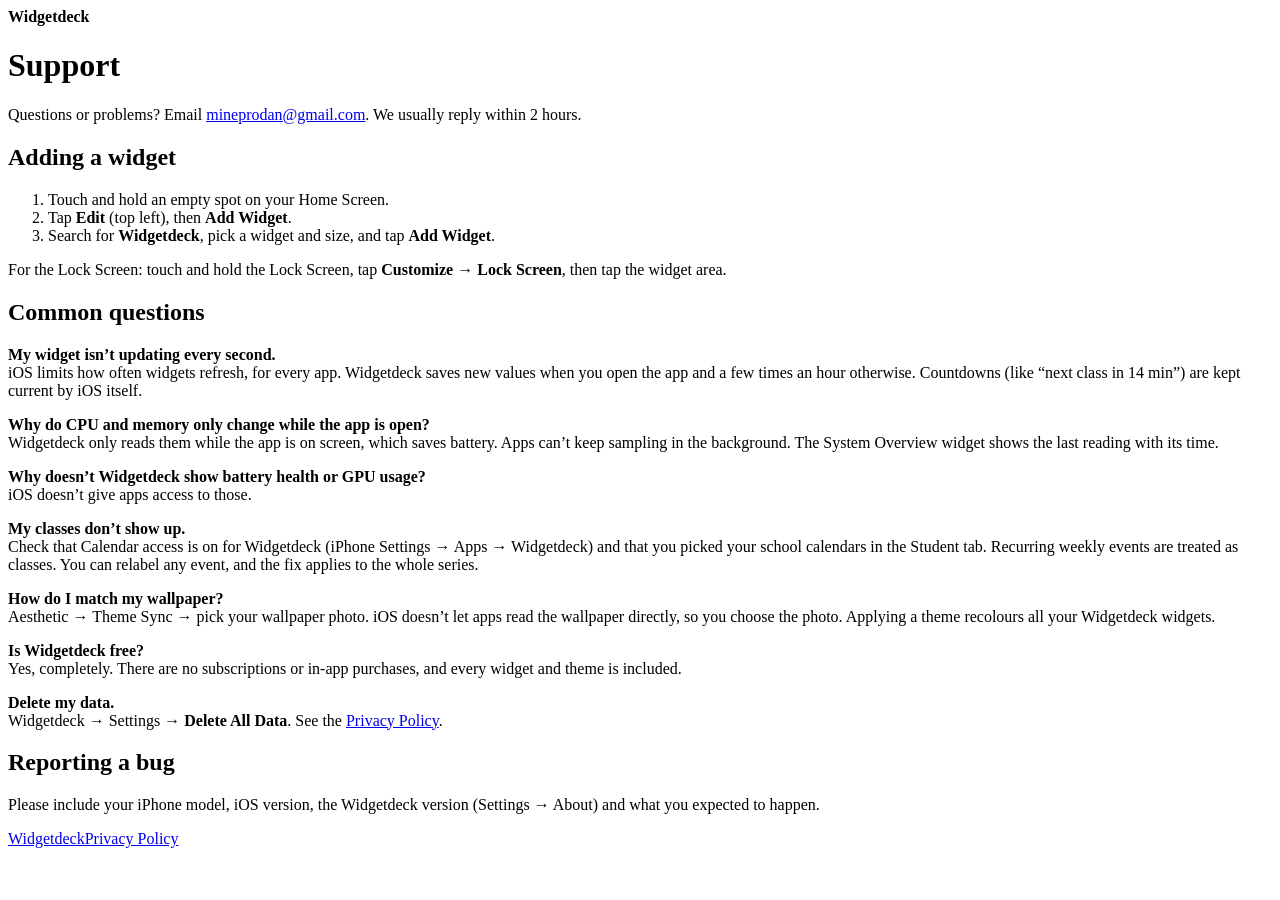
==== docs/github-pages/support/index.html @ 0f03a721 "Widgetdeck: initial open-source import" ====
<!doctype html>
<html lang="en">
<head>
<meta charset="utf-8">
<meta name="viewport" content="width=device-width, initial-scale=1">
<title>Widgetdeck Support</title>
<link rel="stylesheet" href="/style.css">
</head>
<body>
<main>
  <div class="chip"><span class="swatch" aria-hidden="true"></span><b>Widgetdeck</b></div>
  <h1>Support</h1>
  <p class="lede">Questions or problems? Email <a href="mailto:mineprodan@gmail.com">mineprodan@gmail.com</a>. We usually reply within 2 hours.</p>

  <h2>Adding a widget</h2>
  <ol>
    <li>Touch and hold an empty spot on your Home Screen.</li>
    <li>Tap <strong>Edit</strong> (top left), then <strong>Add Widget</strong>.</li>
    <li>Search for <strong>Widgetdeck</strong>, pick a widget and size, and tap <strong>Add Widget</strong>.</li>
  </ol>
  <p>For the Lock Screen: touch and hold the Lock Screen, tap <strong>Customize → Lock Screen</strong>, then tap the widget area.</p>

  <h2>Common questions</h2>
  <p><strong>My widget isn’t updating every second.</strong><br>
  iOS limits how often widgets refresh, for every app. Widgetdeck saves new values when you open the app and a few times an hour otherwise. Countdowns (like “next class in 14 min”) are kept current by iOS itself.</p>
  <p><strong>Why do CPU and memory only change while the app is open?</strong><br>
  Widgetdeck only reads them while the app is on screen, which saves battery. Apps can’t keep sampling in the background. The System Overview widget shows the last reading with its time.</p>
  <p><strong>Why doesn’t Widgetdeck show battery health or GPU usage?</strong><br>
  iOS doesn’t give apps access to those.</p>
  <p><strong>My classes don’t show up.</strong><br>
  Check that Calendar access is on for Widgetdeck (iPhone Settings → Apps → Widgetdeck) and that you picked your school calendars in the Student tab. Recurring weekly events are treated as classes. You can relabel any event, and the fix applies to the whole series.</p>
  <p><strong>How do I match my wallpaper?</strong><br>
  Aesthetic → Theme Sync → pick your wallpaper photo. iOS doesn’t let apps read the wallpaper directly, so you choose the photo. Applying a theme recolours all your Widgetdeck widgets.</p>
  <p><strong>Is Widgetdeck free?</strong><br>
  Yes, completely. There are no subscriptions or in-app purchases, and every widget and theme is included.</p>
  <p><strong>Delete my data.</strong><br>
  Widgetdeck → Settings → <strong>Delete All Data</strong>. See the <a href="/privacy/">Privacy Policy</a>.</p>

  <h2>Reporting a bug</h2>
  <p>Please include your iPhone model, iOS version, the Widgetdeck version (Settings → About) and what you expected to happen.</p>

  <nav><a href="/">Widgetdeck</a><a href="/privacy/">Privacy Policy</a></nav>
</main>
</body>
</html>
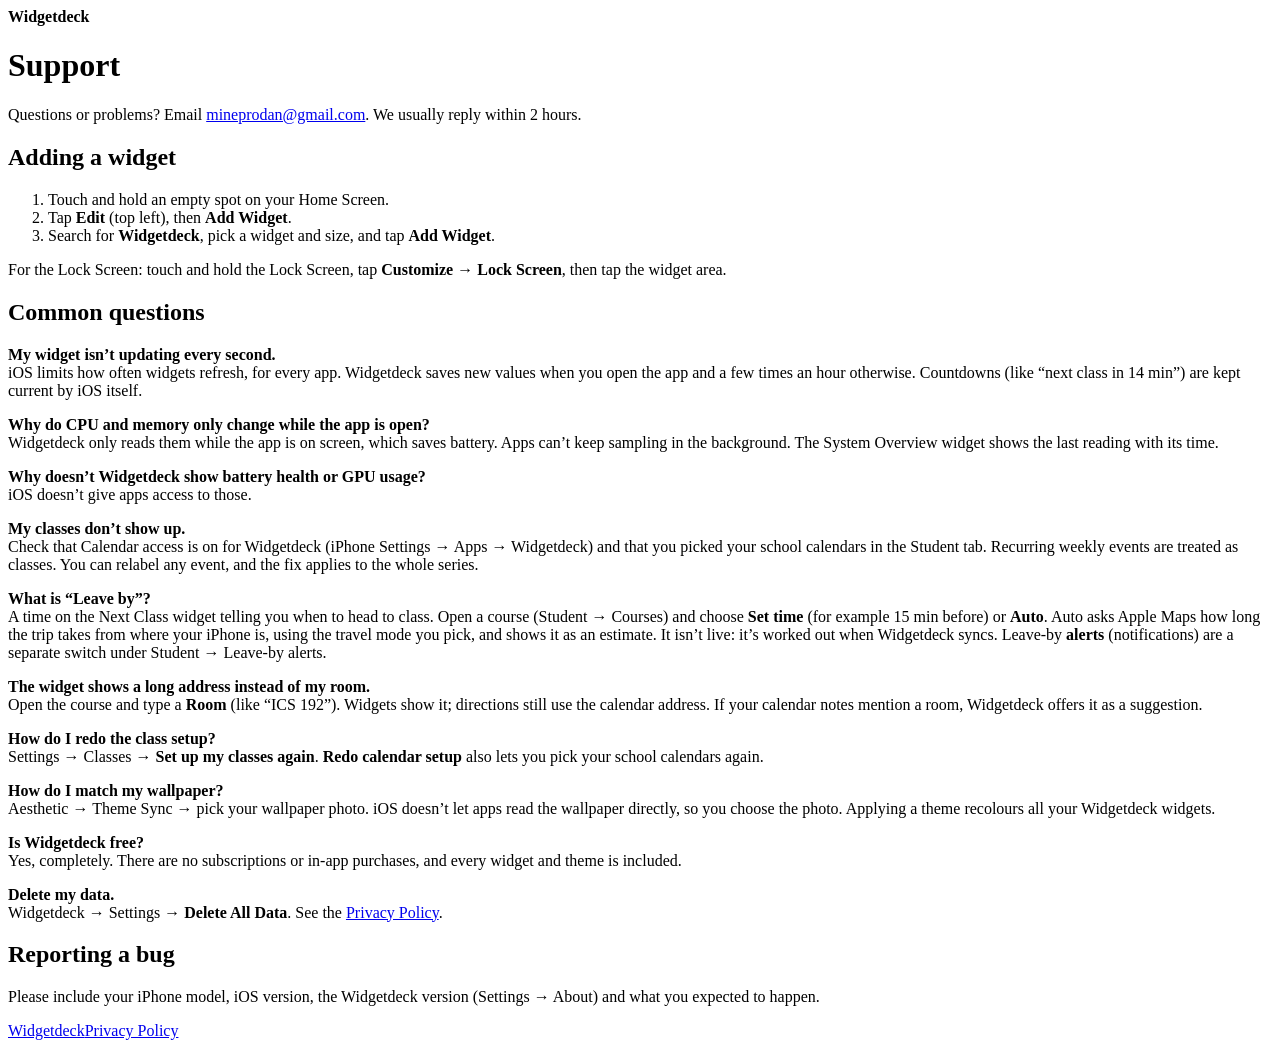
==== commit ad40caff: "Sync from the main repo - Add ten theme decks for the app and widgets - Say Widgetdeck in the websit" ====
--- a/docs/github-pages/support/index.html
+++ b/docs/github-pages/support/index.html
@@ -29,6 +29,12 @@
   iOS doesn’t give apps access to those.</p>
   <p><strong>My classes don’t show up.</strong><br>
   Check that Calendar access is on for Widgetdeck (iPhone Settings → Apps → Widgetdeck) and that you picked your school calendars in the Student tab. Recurring weekly events are treated as classes. You can relabel any event, and the fix applies to the whole series.</p>
+  <p><strong>What is “Leave by”?</strong><br>
+  A time on the Next Class widget telling you when to head to class. Open a course (Student → Courses) and choose <strong>Set time</strong> (for example 15 min before) or <strong>Auto</strong>. Auto asks Apple Maps how long the trip takes from where your iPhone is, using the travel mode you pick, and shows it as an estimate. It isn’t live: it’s worked out when Widgetdeck syncs. Leave-by <strong>alerts</strong> (notifications) are a separate switch under Student → Leave-by alerts.</p>
+  <p><strong>The widget shows a long address instead of my room.</strong><br>
+  Open the course and type a <strong>Room</strong> (like “ICS 192”). Widgets show it; directions still use the calendar address. If your calendar notes mention a room, Widgetdeck offers it as a suggestion.</p>
+  <p><strong>How do I redo the class setup?</strong><br>
+  Settings → Classes → <strong>Set up my classes again</strong>. <strong>Redo calendar setup</strong> also lets you pick your school calendars again.</p>
   <p><strong>How do I match my wallpaper?</strong><br>
   Aesthetic → Theme Sync → pick your wallpaper photo. iOS doesn’t let apps read the wallpaper directly, so you choose the photo. Applying a theme recolours all your Widgetdeck widgets.</p>
   <p><strong>Is Widgetdeck free?</strong><br>
